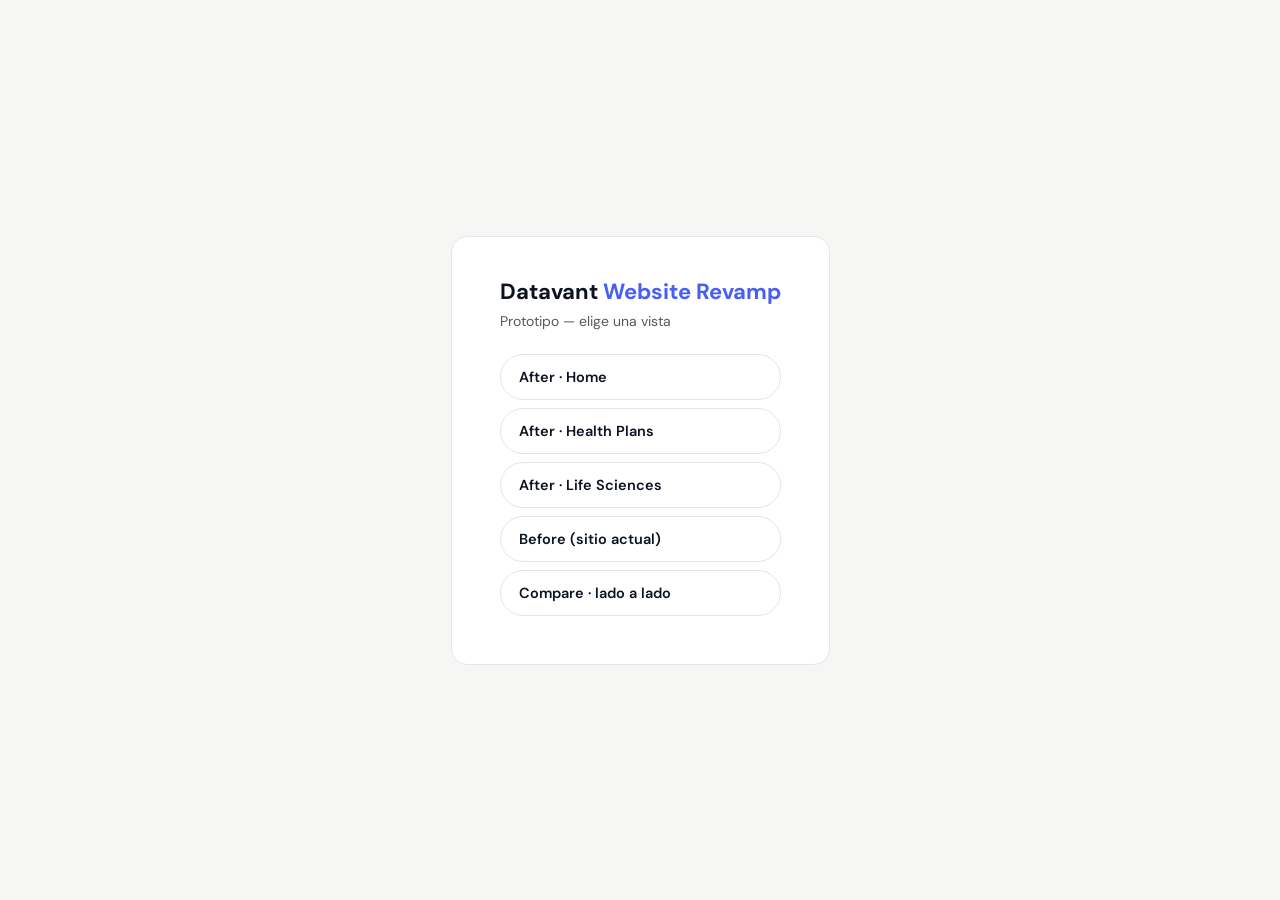
==== index.html @ 1e31e4a6 "Pages-portable asset paths + root index Co-Authored-By: Claude Fable 5 <noreply@anthropic.com>" ====
<!DOCTYPE html>
<html lang="es">
<head>
<meta charset="UTF-8"><meta name="viewport" content="width=device-width, initial-scale=1.0">
<title>Datavant Website Revamp — Prototype</title>
<link href="https://fonts.googleapis.com/css2?family=DM+Sans:opsz,wght@9..40,100..1000&display=swap" rel="stylesheet">
<style>
body{font-family:"DM Sans",sans-serif;background:#f6f6f4;color:#0b1220;display:grid;place-items:center;min-height:100vh;margin:0}
.card{background:#fff;border:1px solid #e5e5e5;border-radius:16px;padding:40px 48px;max-width:420px}
h1{font-size:22px;margin:0 0 6px}p{color:#595959;font-size:14px;margin:0 0 24px}
a{display:block;padding:13px 18px;margin:8px 0;border:1px solid #e5e5e5;border-radius:999px;color:#0b1220;text-decoration:none;font-weight:600;font-size:14.5px;transition:border-color .2s}
a:hover{border-color:#475ff2;color:#475ff2}
</style>
</head>
<body>
<div class="card">
<h1>Datavant <span style="color:#475ff2">Website Revamp</span></h1>
<p>Prototipo — elige una vista</p>
<a href="after/">After · Home</a>
<a href="after/health-plans/">After · Health Plans</a>
<a href="after/life-sciences/">After · Life Sciences</a>
<a href="before/">Before (sitio actual)</a>
<a href="compare/">Compare · lado a lado</a>
</div>
</body>
</html>
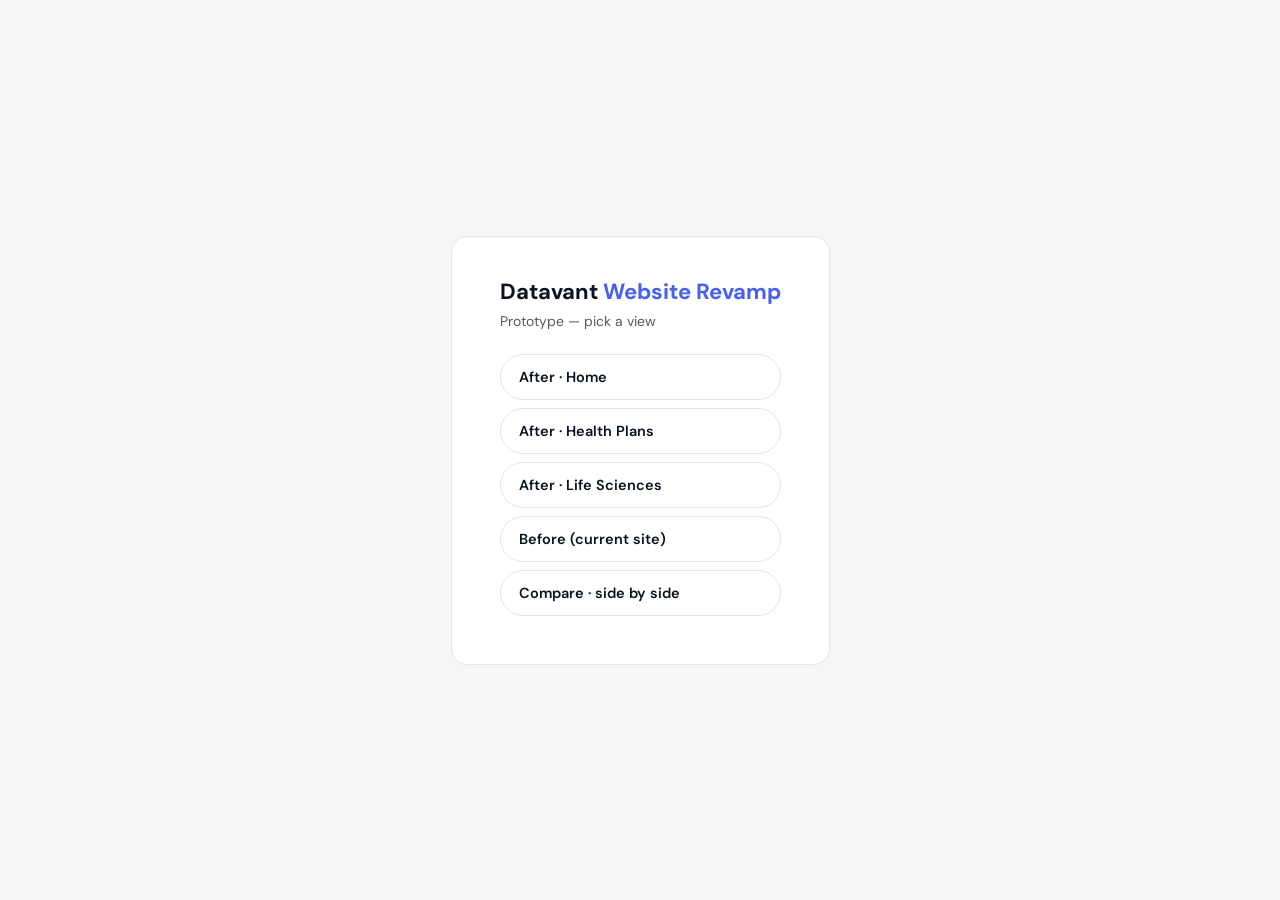
==== commit d9bc8240: "English-only UI labels across prototype controls Co-Authored-By: Claude Fable 5 <noreply@anthropic.c" ====
--- a/index.html
+++ b/index.html
@@ -1,5 +1,5 @@
 <!DOCTYPE html>
-<html lang="es">
+<html lang="en">
 <head>
 <meta charset="UTF-8"><meta name="viewport" content="width=device-width, initial-scale=1.0">
 <title>Datavant Website Revamp — Prototype</title>
@@ -15,12 +15,12 @@
 <body>
 <div class="card">
 <h1>Datavant <span style="color:#475ff2">Website Revamp</span></h1>
-<p>Prototipo — elige una vista</p>
+<p>Prototype — pick a view</p>
 <a href="after/">After · Home</a>
 <a href="after/health-plans/">After · Health Plans</a>
 <a href="after/life-sciences/">After · Life Sciences</a>
-<a href="before/">Before (sitio actual)</a>
-<a href="compare/">Compare · lado a lado</a>
+<a href="before/">Before (current site)</a>
+<a href="compare/">Compare · side by side</a>
 </div>
 </body>
 </html>
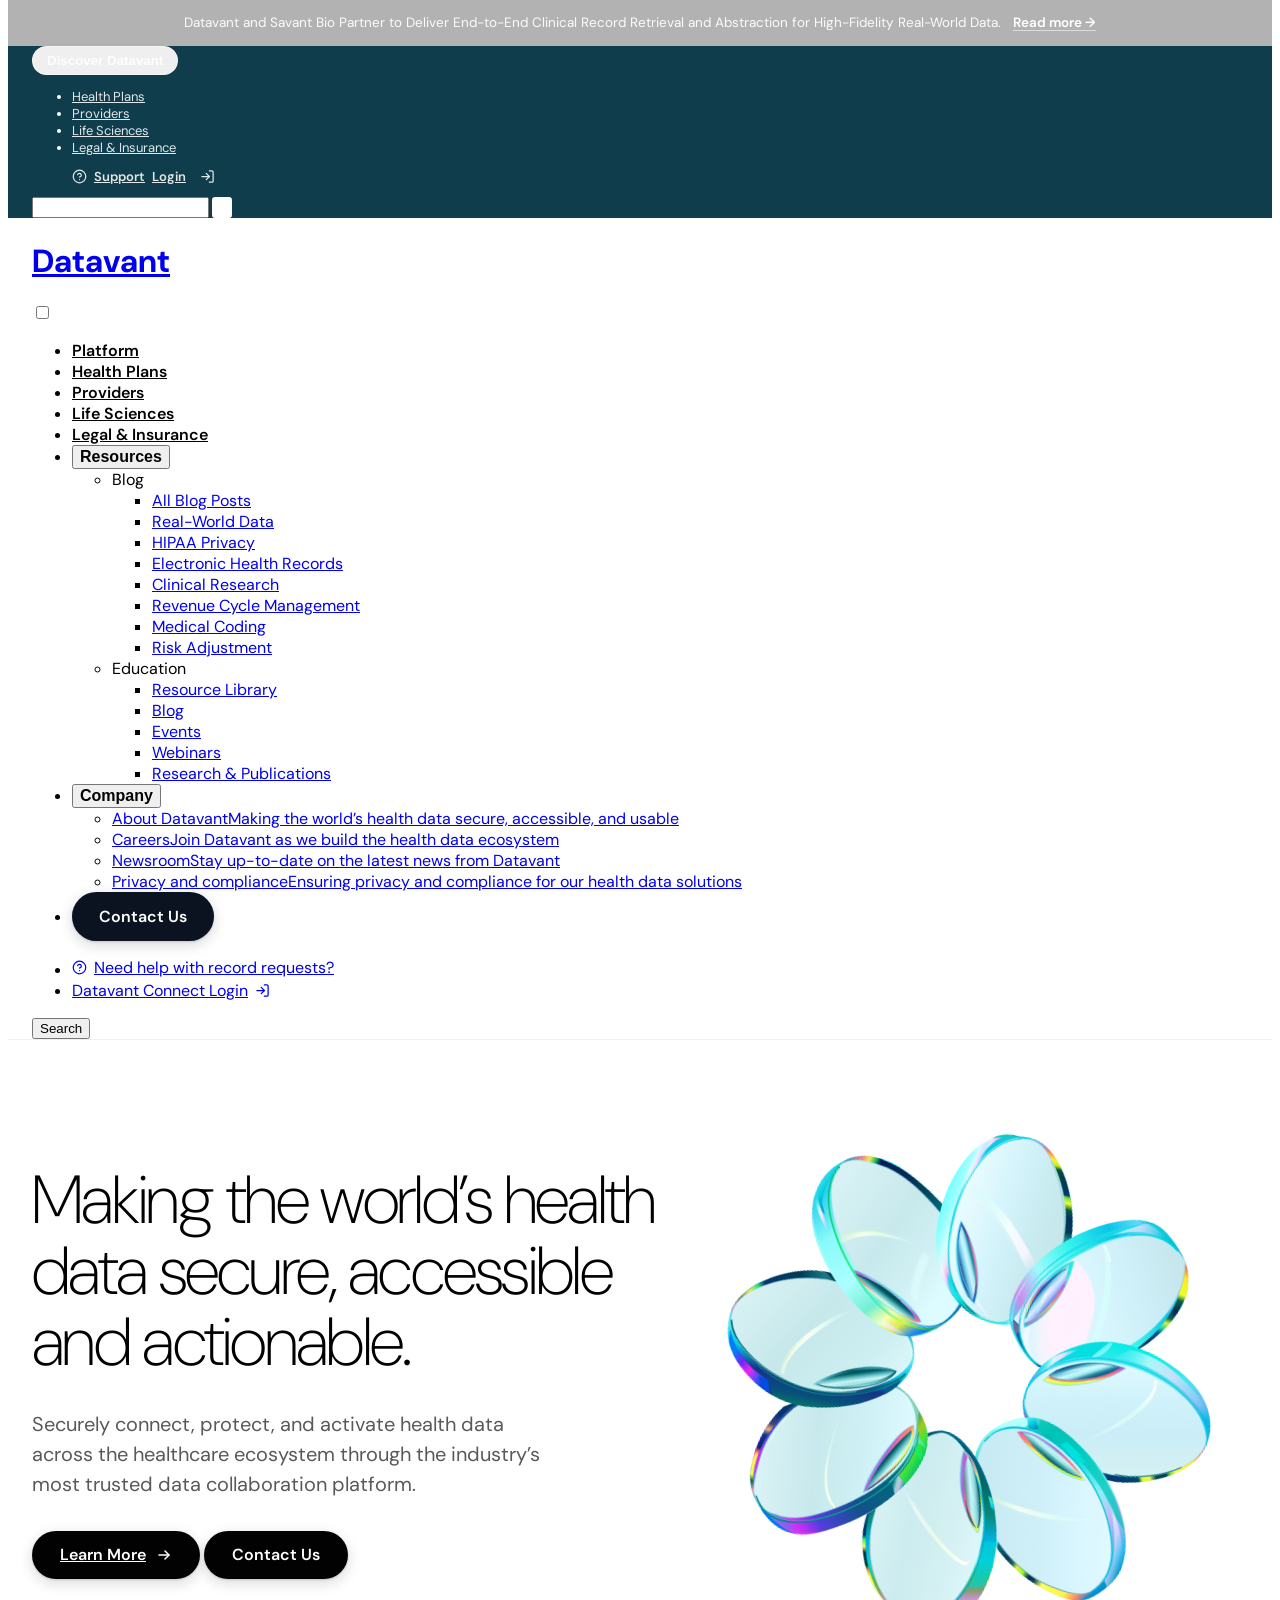
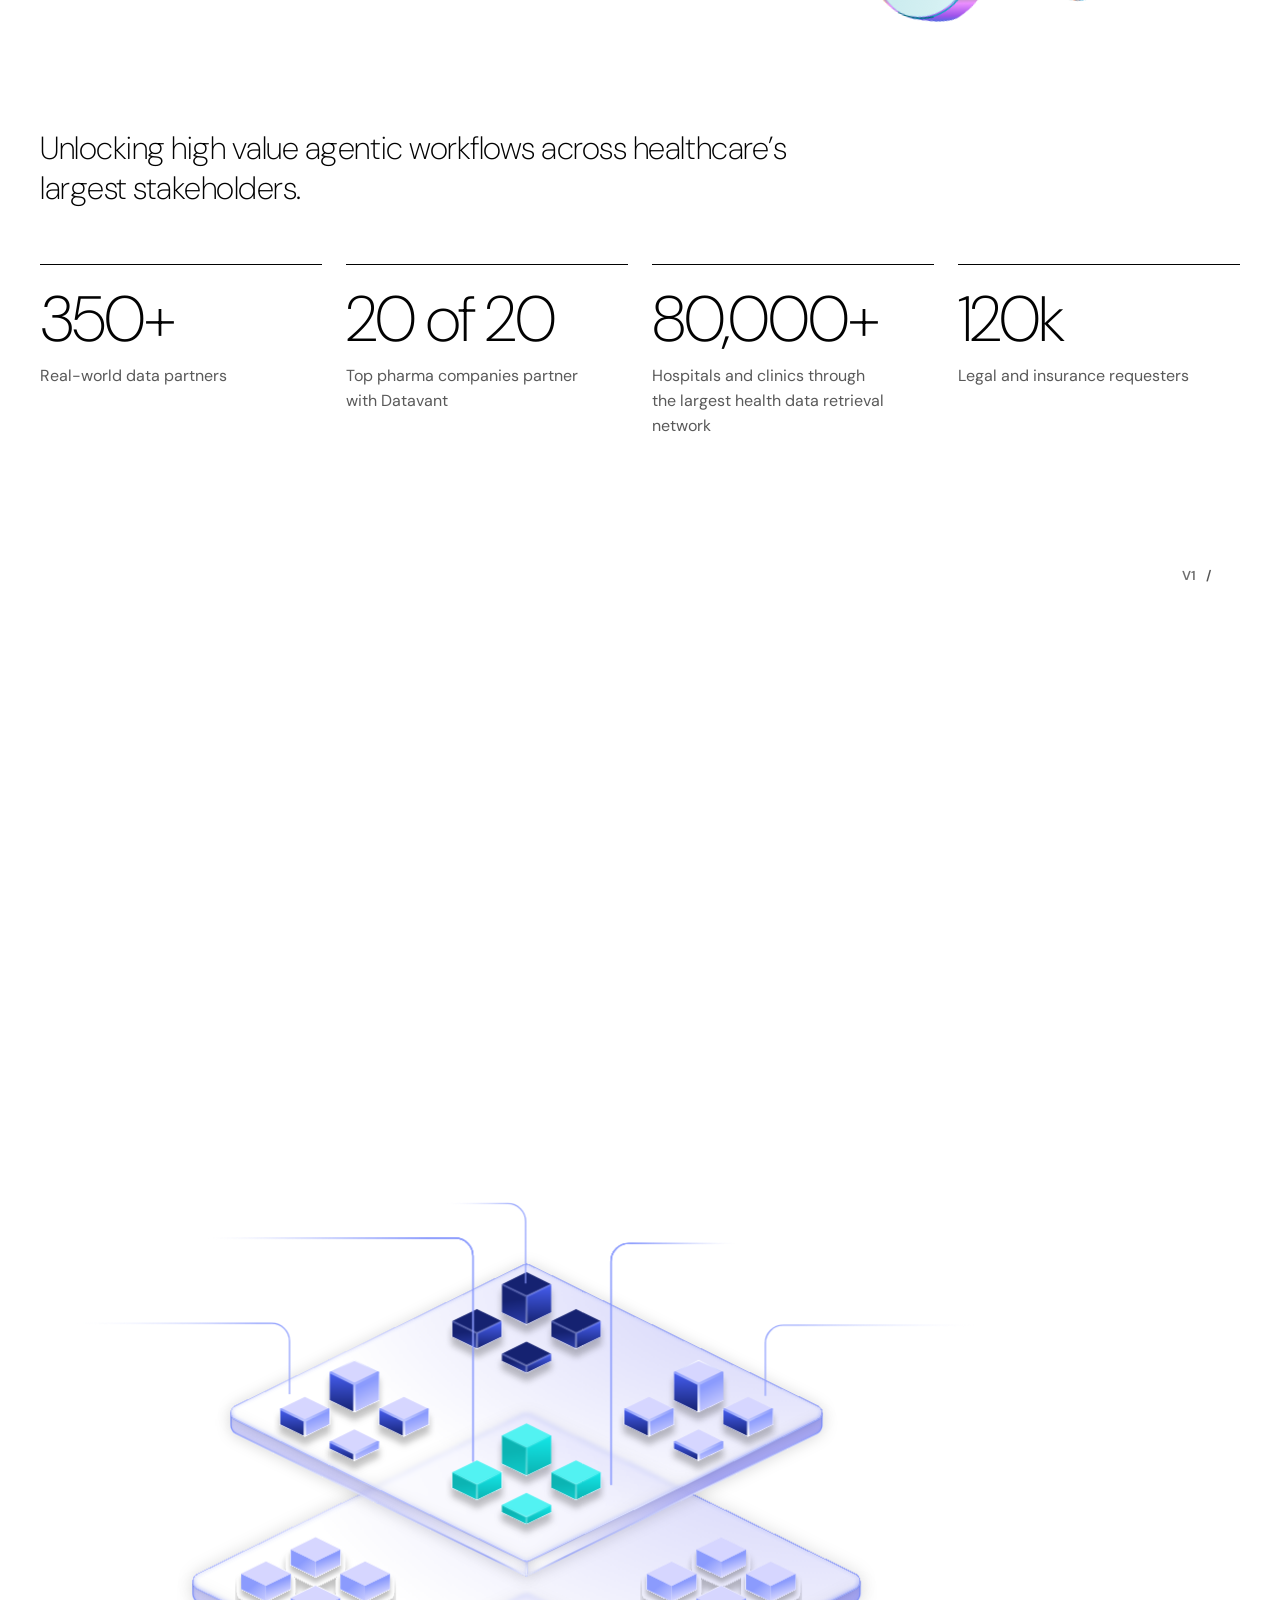
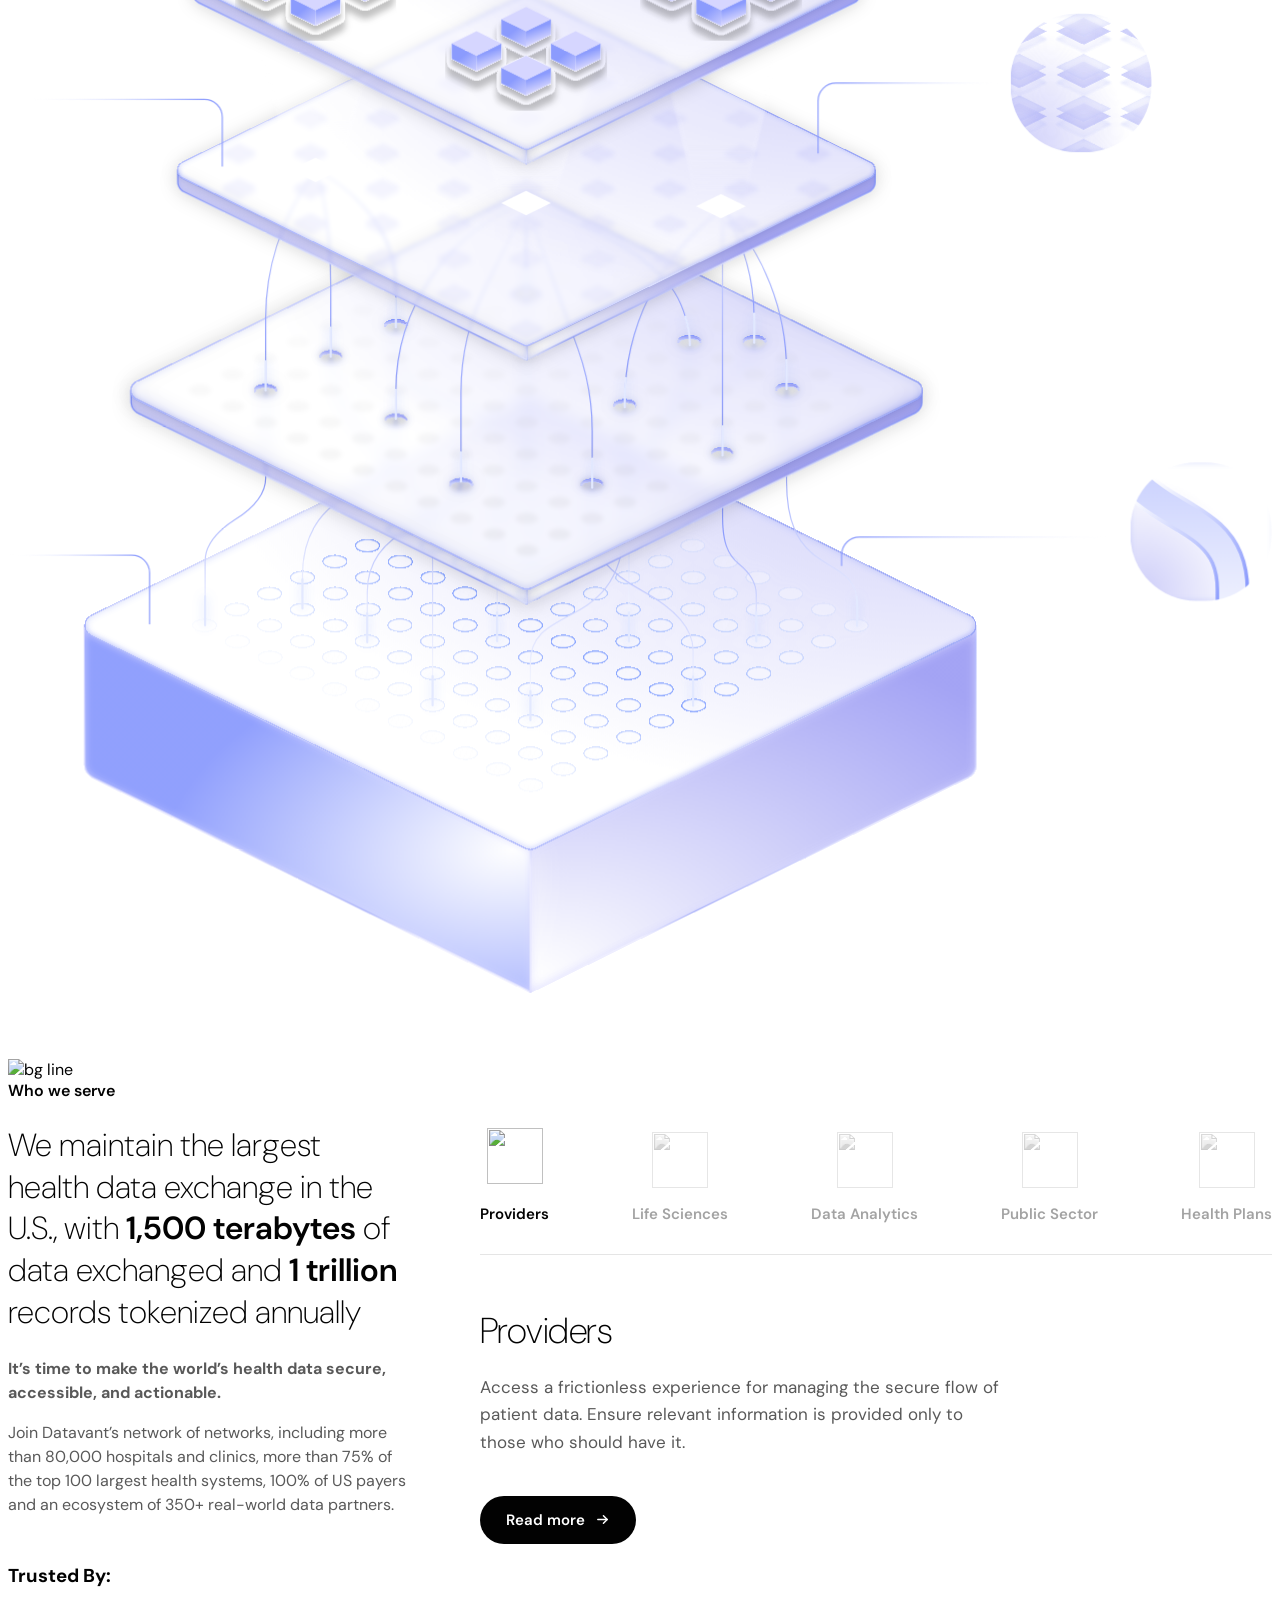
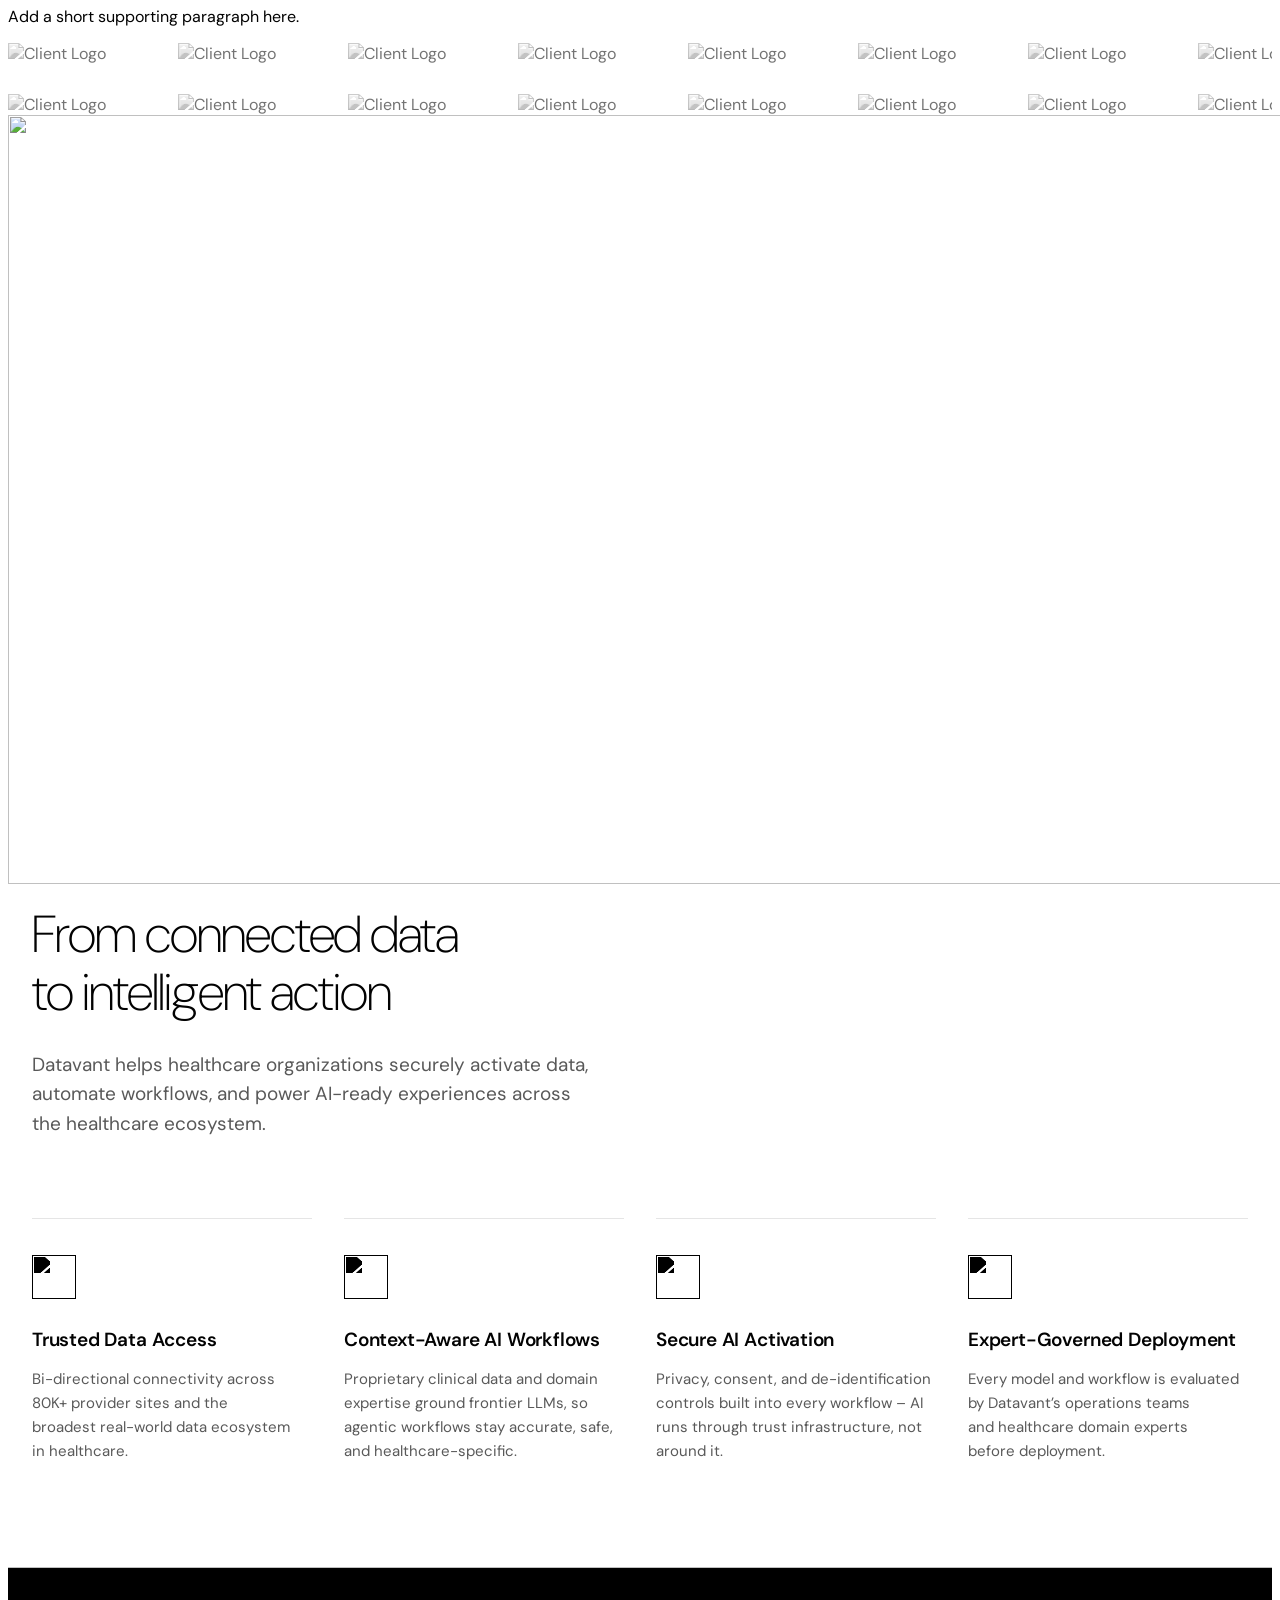
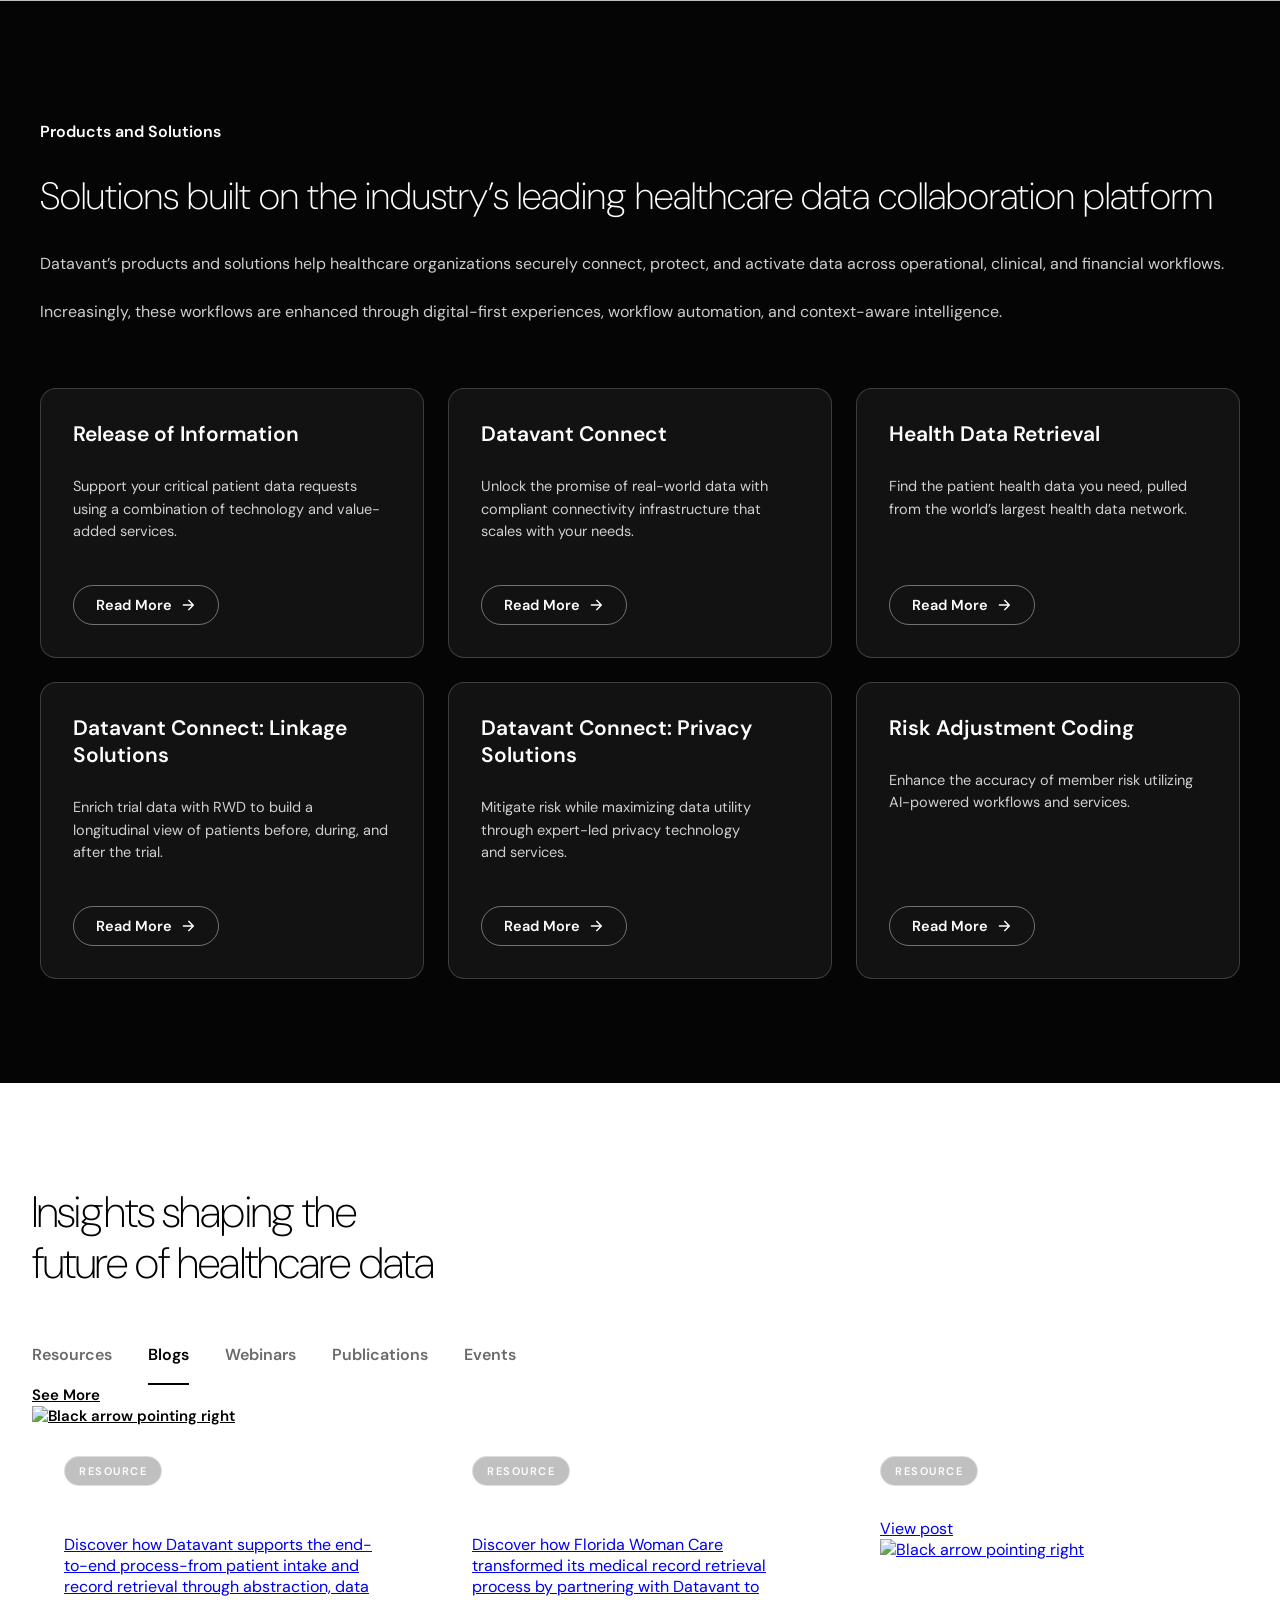
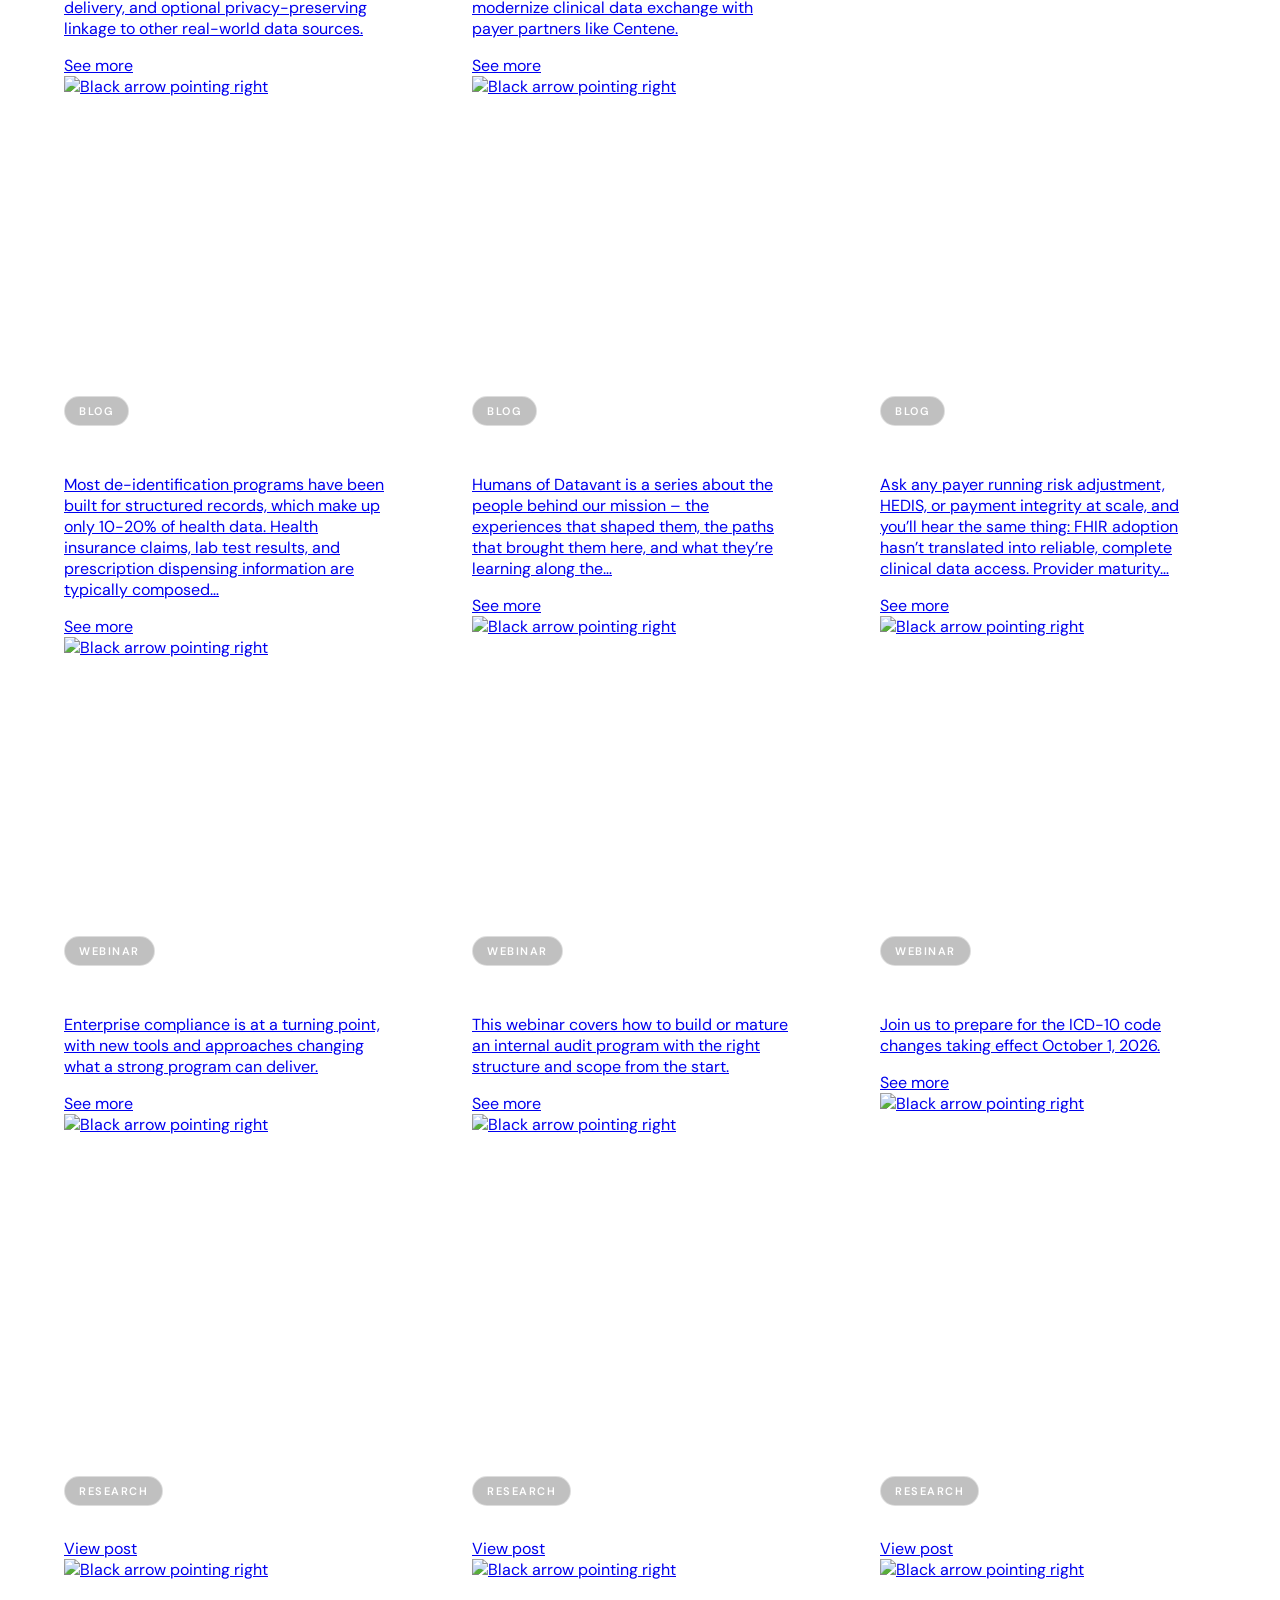
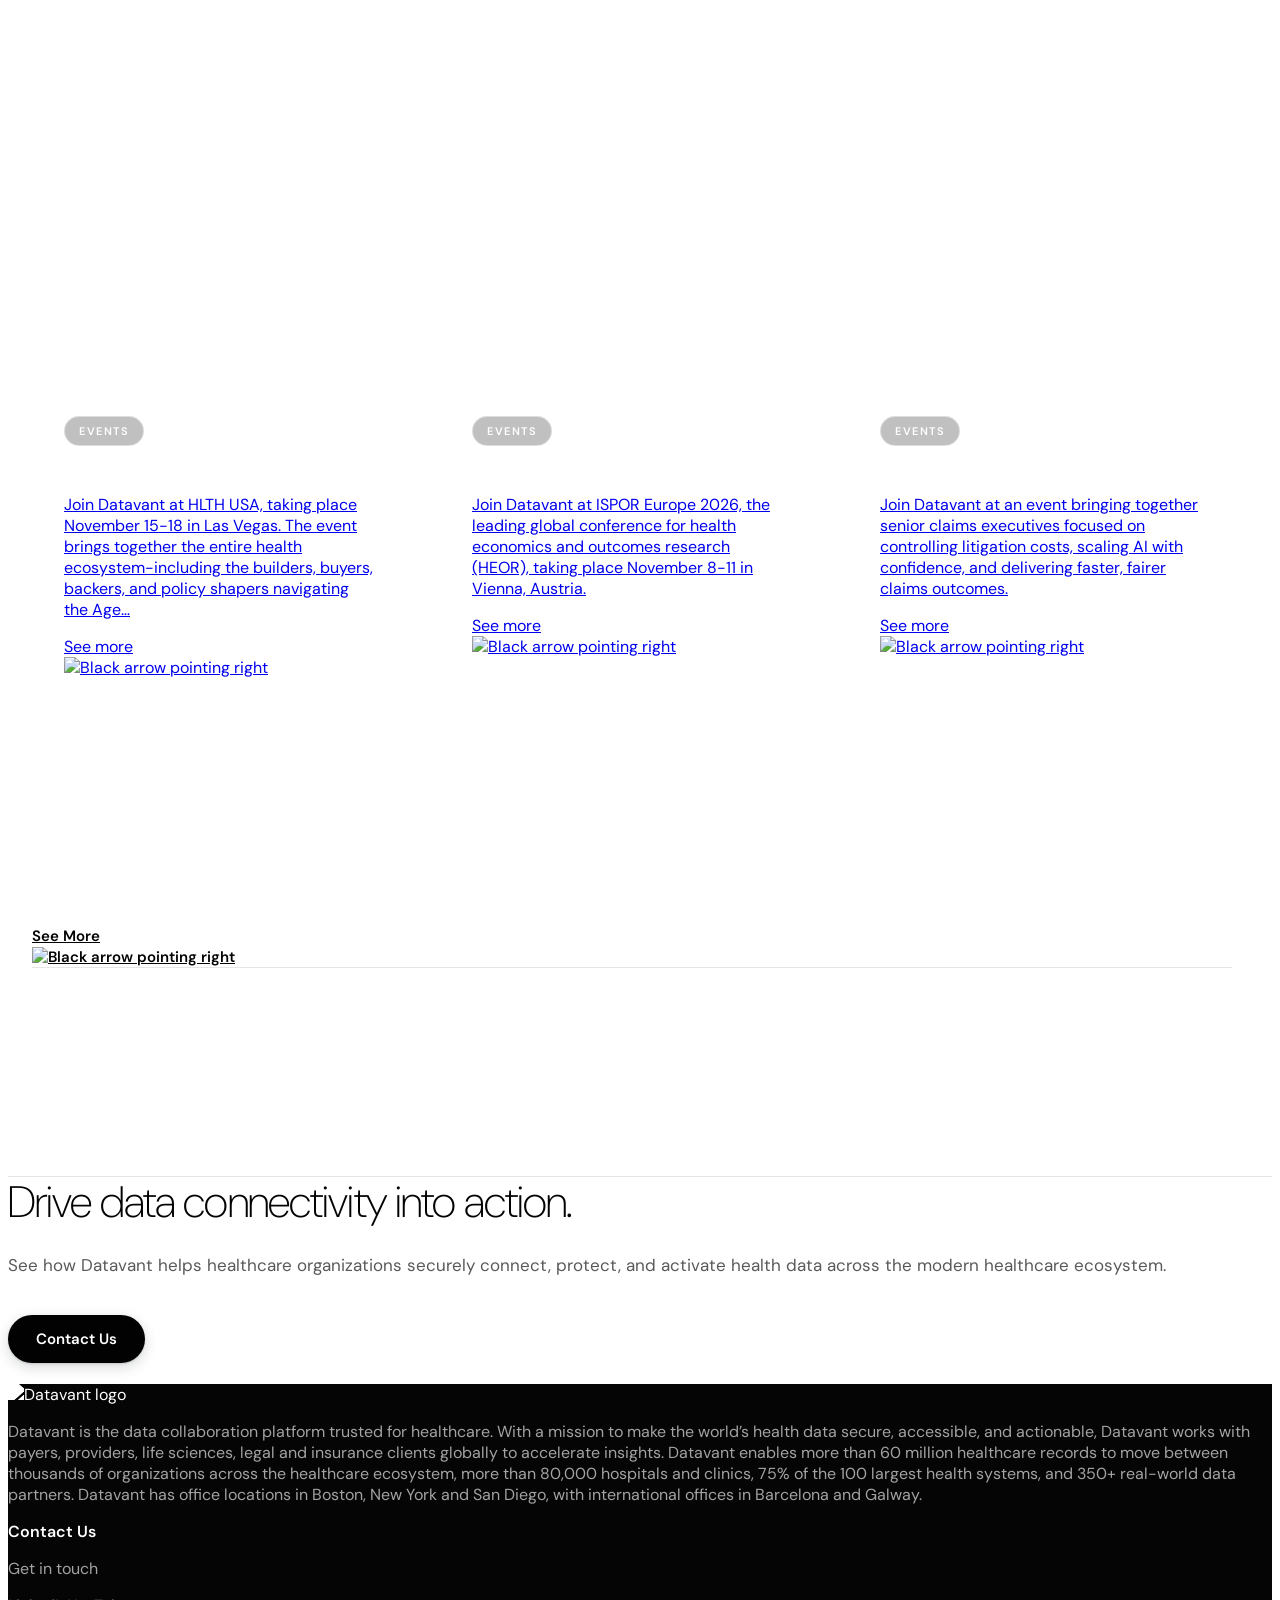
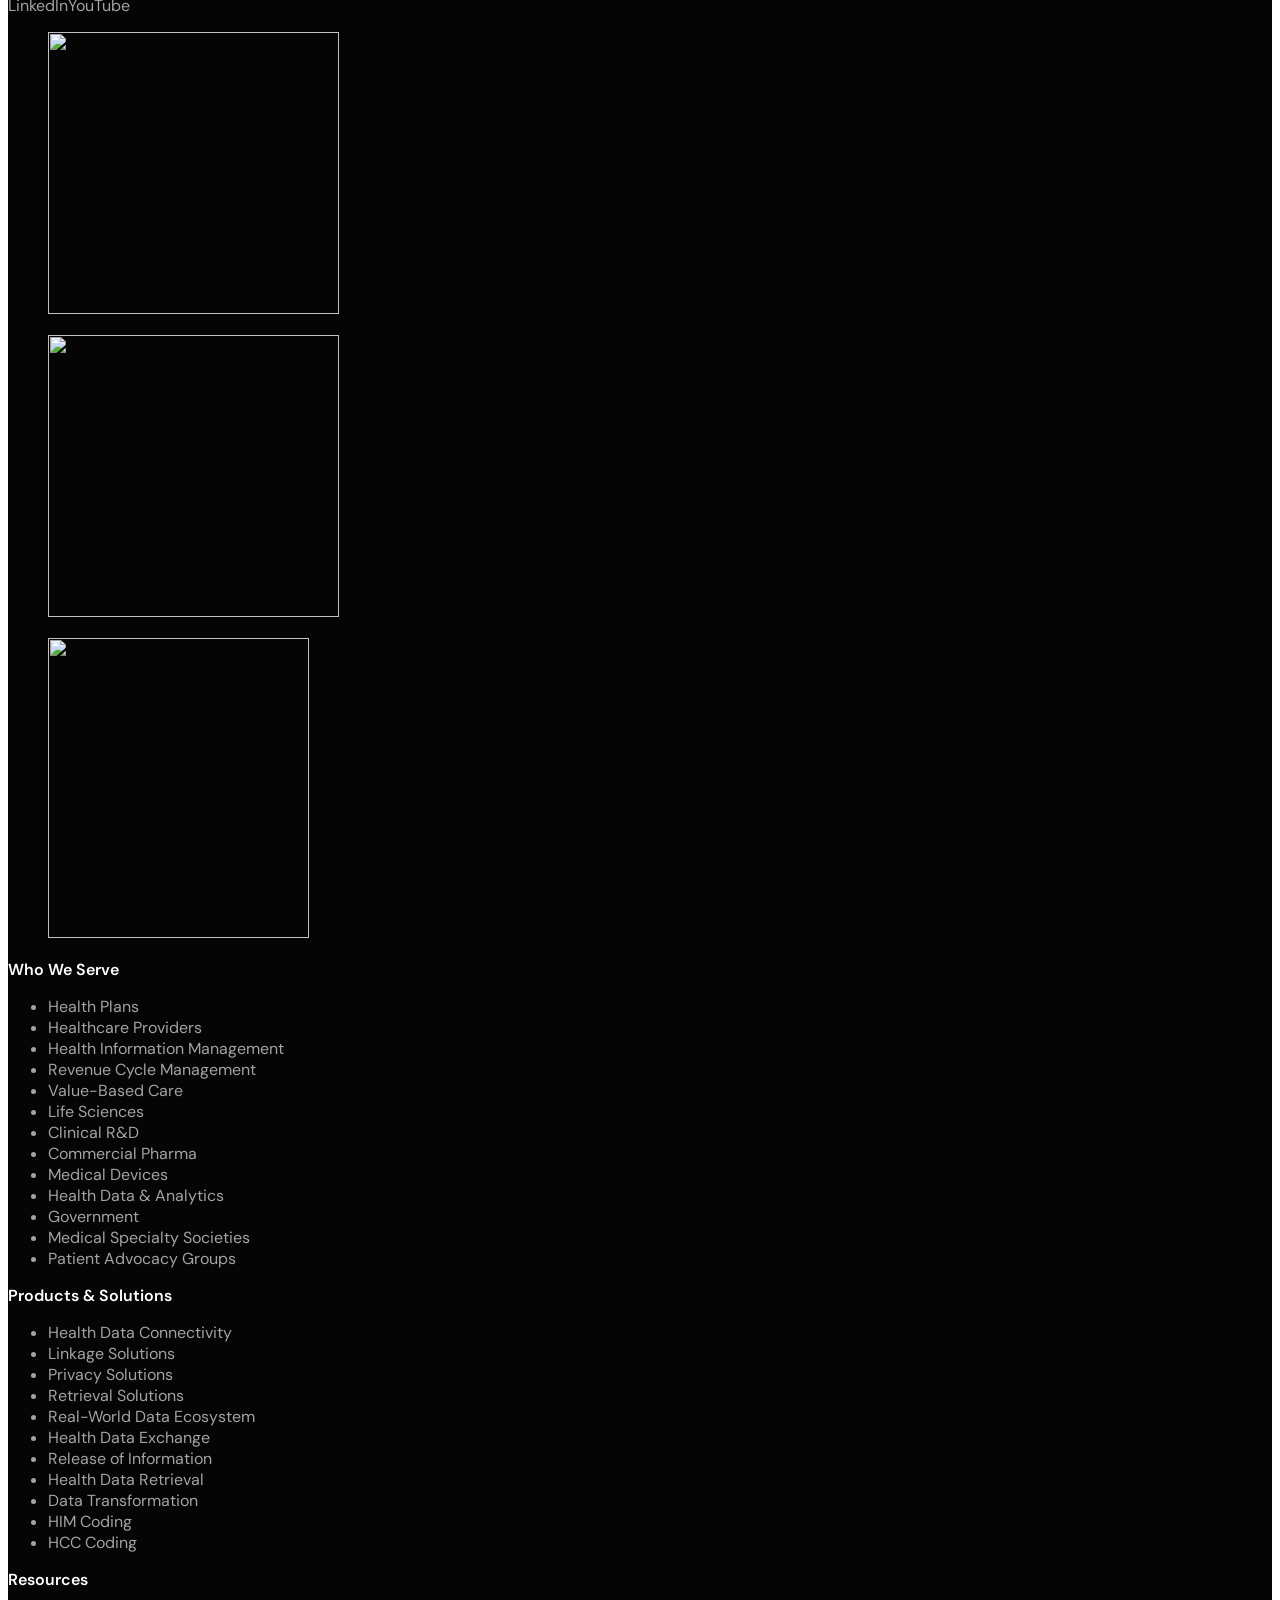
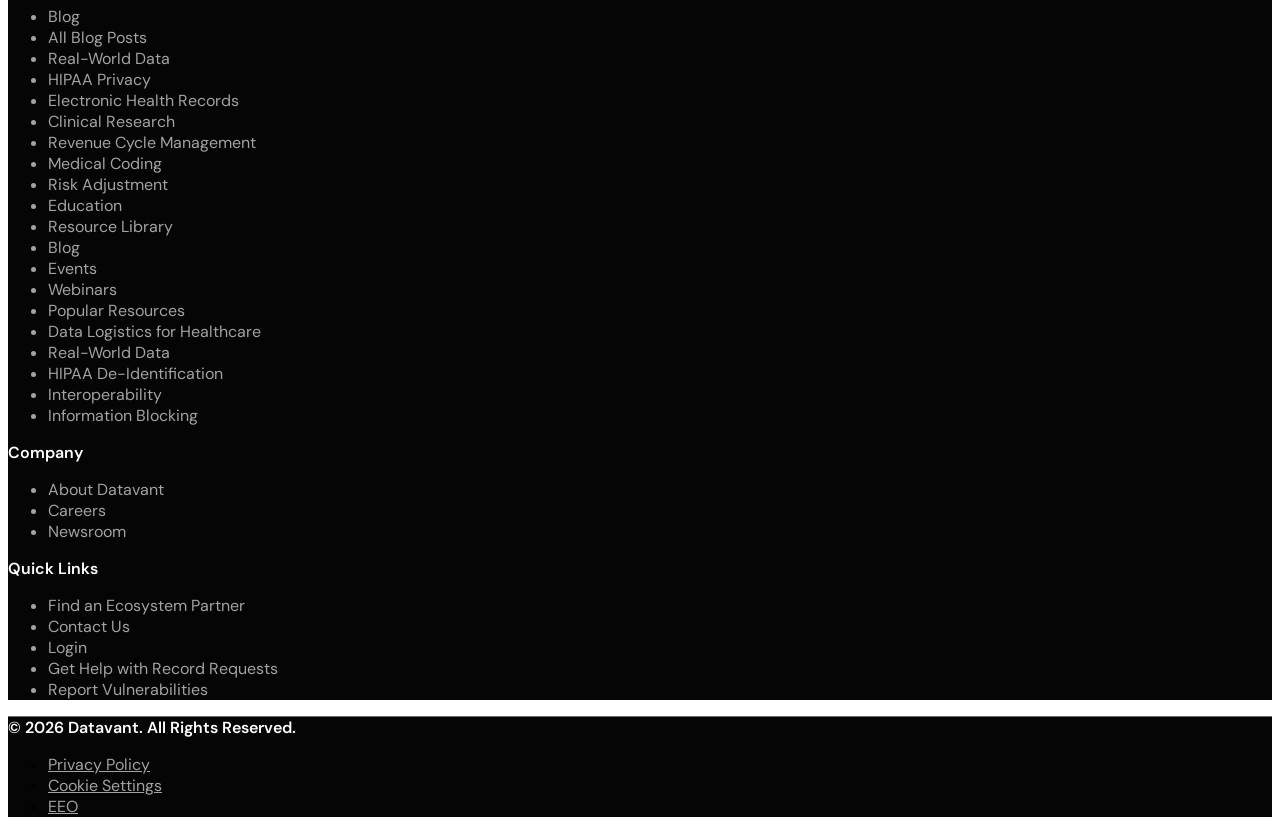
==== commit 54fb3480: "Root redirects straight to the after home Co-Authored-By: Claude Fable 5 <noreply@anthropic.com>" ====
--- a/index.html
+++ b/index.html
@@ -1,26 +1,10 @@
 <!DOCTYPE html>
 <html lang="en">
 <head>
-<meta charset="UTF-8"><meta name="viewport" content="width=device-width, initial-scale=1.0">
-<title>Datavant Website Revamp — Prototype</title>
-<link href="https://fonts.googleapis.com/css2?family=DM+Sans:opsz,wght@9..40,100..1000&display=swap" rel="stylesheet">
-<style>
-body{font-family:"DM Sans",sans-serif;background:#f6f6f4;color:#0b1220;display:grid;place-items:center;min-height:100vh;margin:0}
-.card{background:#fff;border:1px solid #e5e5e5;border-radius:16px;padding:40px 48px;max-width:420px}
-h1{font-size:22px;margin:0 0 6px}p{color:#595959;font-size:14px;margin:0 0 24px}
-a{display:block;padding:13px 18px;margin:8px 0;border:1px solid #e5e5e5;border-radius:999px;color:#0b1220;text-decoration:none;font-weight:600;font-size:14.5px;transition:border-color .2s}
-a:hover{border-color:#475ff2;color:#475ff2}
-</style>
+<meta charset="UTF-8">
+<meta http-equiv="refresh" content="0; url=after/">
+<script>location.replace('after/' + location.search + location.hash);</script>
+<title>Datavant Website Revamp</title>
 </head>
-<body>
-<div class="card">
-<h1>Datavant <span style="color:#475ff2">Website Revamp</span></h1>
-<p>Prototype — pick a view</p>
-<a href="after/">After · Home</a>
-<a href="after/health-plans/">After · Health Plans</a>
-<a href="after/life-sciences/">After · Life Sciences</a>
-<a href="before/">Before (current site)</a>
-<a href="compare/">Compare · side by side</a>
-</div>
-</body>
+<body></body>
 </html>
